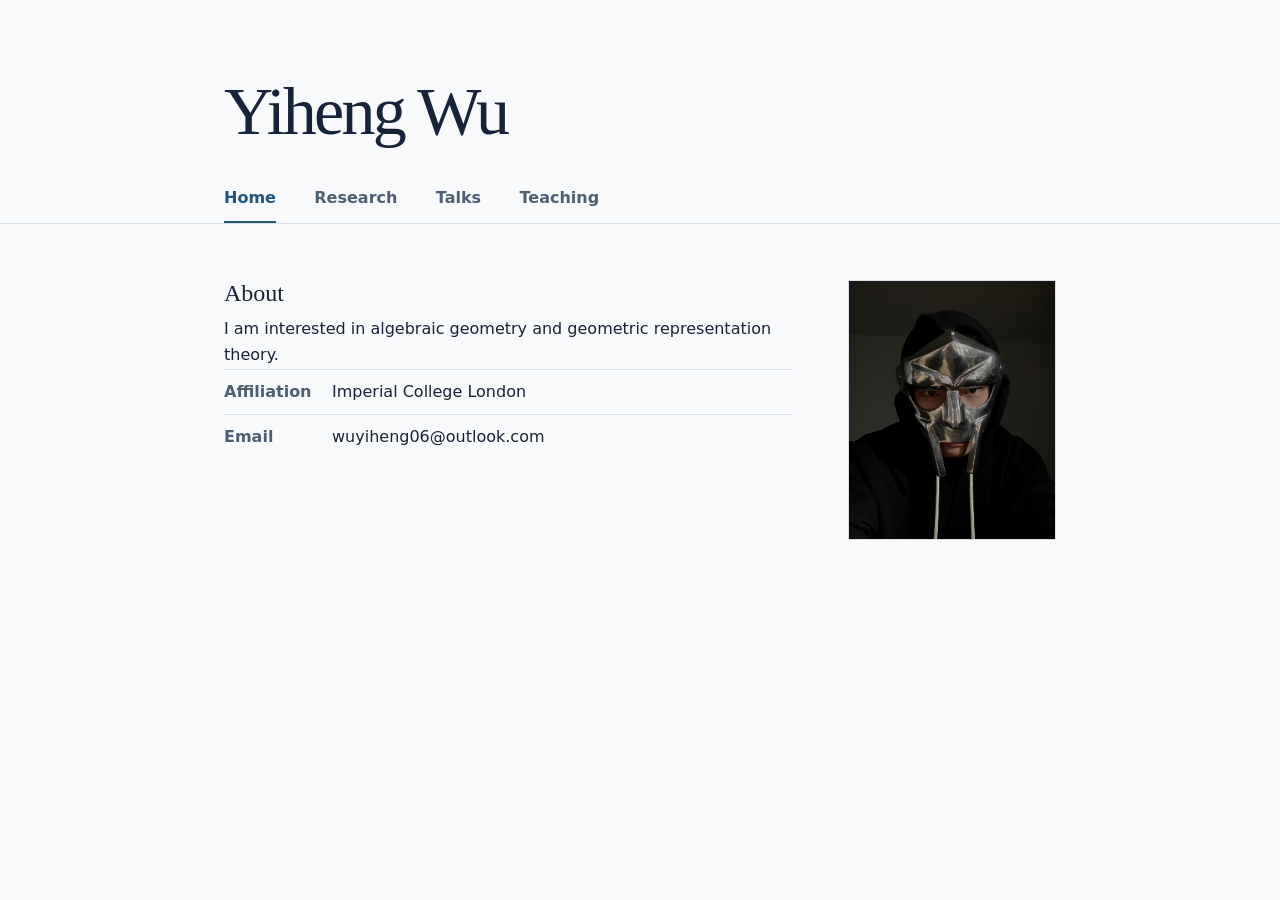
==== index.html @ a624ade6 "Publish the personal website from the repository root" ====
<!doctype html>
<html lang="en">
<head>
  <meta charset="utf-8">
  <meta name="viewport" content="width=device-width, initial-scale=1">
  <title>Yiheng Wu </title>
  <link rel="stylesheet" href="assets/site.css">
</head>
<body>
  <a class="skip-link" href="#main">Skip to content</a>
  <header class="site-header">
    <div class="site-width">
      <h1 class="site-name">Yiheng Wu </h1>
      <nav class="site-nav" aria-label="Main navigation">
        <ul>
          <li><a href="index.html" aria-current="page">Home</a></li>
          <li><a href="research.html">Research</a></li>
          <li><a href="talks.html">Talks</a></li>
          <li><a href="teaching.html">Teaching</a></li>
        </ul>
      </nav>
    </div>
  </header>

  <main id="main" class="site-width" tabindex="-1">
    <div class="profile">
      <div class="profile-copy">
        <h2 class="section-title">About</h2>
        <div class="section-copy">
           I am interested in algebraic geometry and geometric representation theory. 
        </div>
        <dl class="profile-details">
          <div>
            <dt>Affiliation</dt>
            <dd> Imperial College London </dd>
          </div>
          <div>
            <dt>Email</dt>
            <dd> wuyiheng06@outlook.com </dd>
          </div>
        </dl>
      </div>
        <figure class="portrait">
          <img src="assets/IMG_4331%203.jpeg" alt="Portrait">
        </figure>
    </div>
  </main>
</body>
</html>
---- assets/site.css ----
:root {
  color-scheme: light;
  --background: #f8f9fb;
  --surface: #eef1f5;
  --ink: #172338;
  --muted: #4e5f73;
  --accent: #205582;
  --rule: #d8dfe8;
}

* {
  box-sizing: border-box;
}

body {
  margin: 0;
  background: var(--background);
  color: var(--ink);
  font: 1rem/1.65 system-ui, sans-serif;
}

a {
  color: var(--accent);
  text-underline-offset: 0.2em;
}

a:focus-visible {
  outline: 2px solid var(--accent);
  outline-offset: 4px;
}

.skip-link {
  position: absolute;
  inset: 0 auto auto 0;
  padding: 0.5rem 1rem;
  transform: translateY(-110%);
  background: var(--background);
}

.skip-link:focus {
  transform: translateY(0);
}

.site-width {
  inline-size: min(100% - 3rem, 52rem);
  margin-inline: auto;
}

.site-header {
  padding-block-start: clamp(2rem, 7vw, 4.5rem);
  border-block-end: 1px solid var(--rule);
}

.site-name,
.page-title,
.section-title {
  margin: 0;
  font-family: Georgia, "Times New Roman", serif;
  font-weight: 400;
  line-height: 1.15;
}

.site-name {
  font-size: clamp(2.75rem, 7vw, 4.25rem);
  letter-spacing: -0.04em;
}

.site-name a {
  color: inherit;
  text-decoration: none;
}

.site-nav ul {
  display: flex;
  flex-wrap: wrap;
  gap: 0 clamp(1rem, 4.5vw, 2.4rem);
  margin: 1.6rem 0 0;
  padding: 0;
  list-style: none;
}

.site-nav a {
  display: block;
  border-block-end: 2px solid transparent;
  padding-block: 0.6rem;
  color: var(--muted);
  font-weight: 550;
  text-decoration: none;
}

.site-nav a:hover,
.site-nav a[aria-current="page"] {
  border-block-end-color: var(--accent);
  color: var(--accent);
}

main {
  padding-block: clamp(2.25rem, 6vw, 3.5rem) 4rem;
}

.profile {
  display: grid;
  grid-template-columns: minmax(0, 1fr) minmax(9rem, 13rem);
  align-items: start;
  gap: clamp(1.75rem, 6vw, 3.5rem);
}

.profile-copy {
  min-inline-size: 0;
}

.page-title {
  font-size: clamp(2.1rem, 5vw, 3rem);
}

.section-title {
  font-size: 1.5rem;
}

.section-copy {
  min-block-size: 2.75rem;
  padding-block-start: 0.5rem;
}

.section-copy > :first-child {
  margin-block-start: 0;
}

.section-copy > :last-child {
  margin-block-end: 0;
}

.profile-details {
  margin: 0;
}

.profile-details > div {
  display: grid;
  grid-template-columns: 6rem minmax(0, 1fr);
  gap: 0.75rem;
  border-block-start: 1px solid var(--rule);
  padding-block: 0.55rem;
}

.profile-details dt {
  color: var(--muted);
  font-weight: 550;
}

.profile-details dd {
  min-block-size: 1.65em;
  margin: 0;
  overflow-wrap: anywhere;
}

.portrait {
  display: grid;
  place-items: center;
  inline-size: 100%;
  aspect-ratio: 4 / 5;
  margin: 0;
  overflow: hidden;
  border: 1px solid var(--rule);
  background: var(--surface);
  color: var(--muted);
}

.portrait img {
  display: block;
  inline-size: 100%;
  block-size: 100%;
  object-fit: cover;
}

.portrait figcaption {
  font-size: 0.9rem;
}

.content-section {
  margin-block-start: 2.25rem;
  border-block-start: 1px solid var(--rule);
  padding-block-start: 1.2rem;
}

@media (max-width: 36rem) {
  .site-width {
    inline-size: min(100% - 2rem, 52rem);
  }

  .site-nav ul {
    margin-block-start: 1.1rem;
  }

  .profile {
    grid-template-columns: 1fr;
  }

  .portrait {
    max-inline-size: 11rem;
  }
}
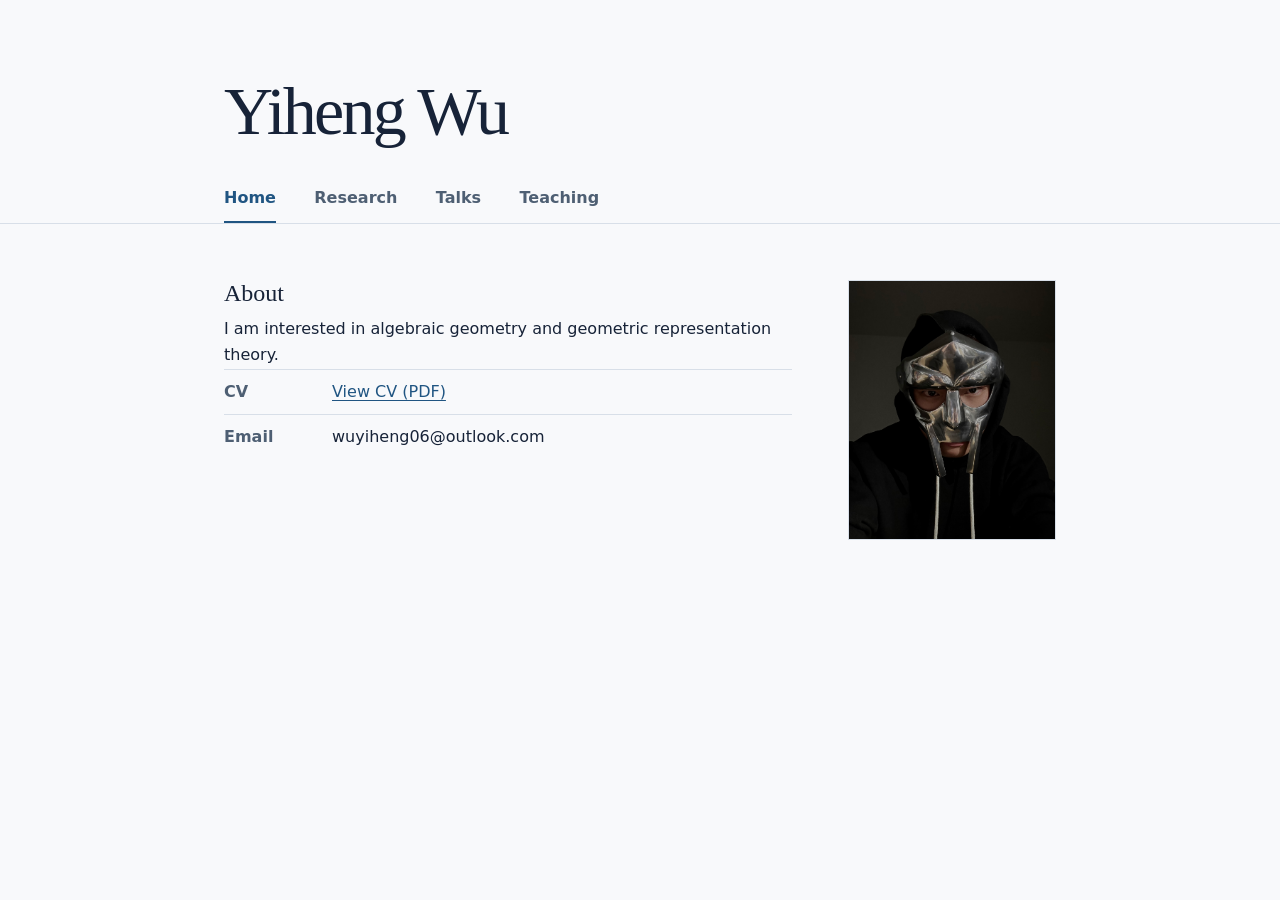
==== commit aa5aba55: "Replace homepage affiliation with CV link" ====
--- a/index.html
+++ b/index.html
@@ -31,8 +31,8 @@
         </div>
         <dl class="profile-details">
           <div>
-            <dt>Affiliation</dt>
-            <dd> Imperial College London </dd>
+            <dt>CV</dt>
+            <dd><a href="assets/YIHENG_WU_CV.pdf">View CV (PDF)</a></dd>
           </div>
           <div>
             <dt>Email</dt>
@@ -41,7 +41,7 @@
         </dl>
       </div>
         <figure class="portrait">
-          <img src="assets/IMG_4331%203.jpeg" alt="Portrait">
+          <img src="assets/portrait.jpeg" alt="Portrait">
         </figure>
     </div>
   </main>
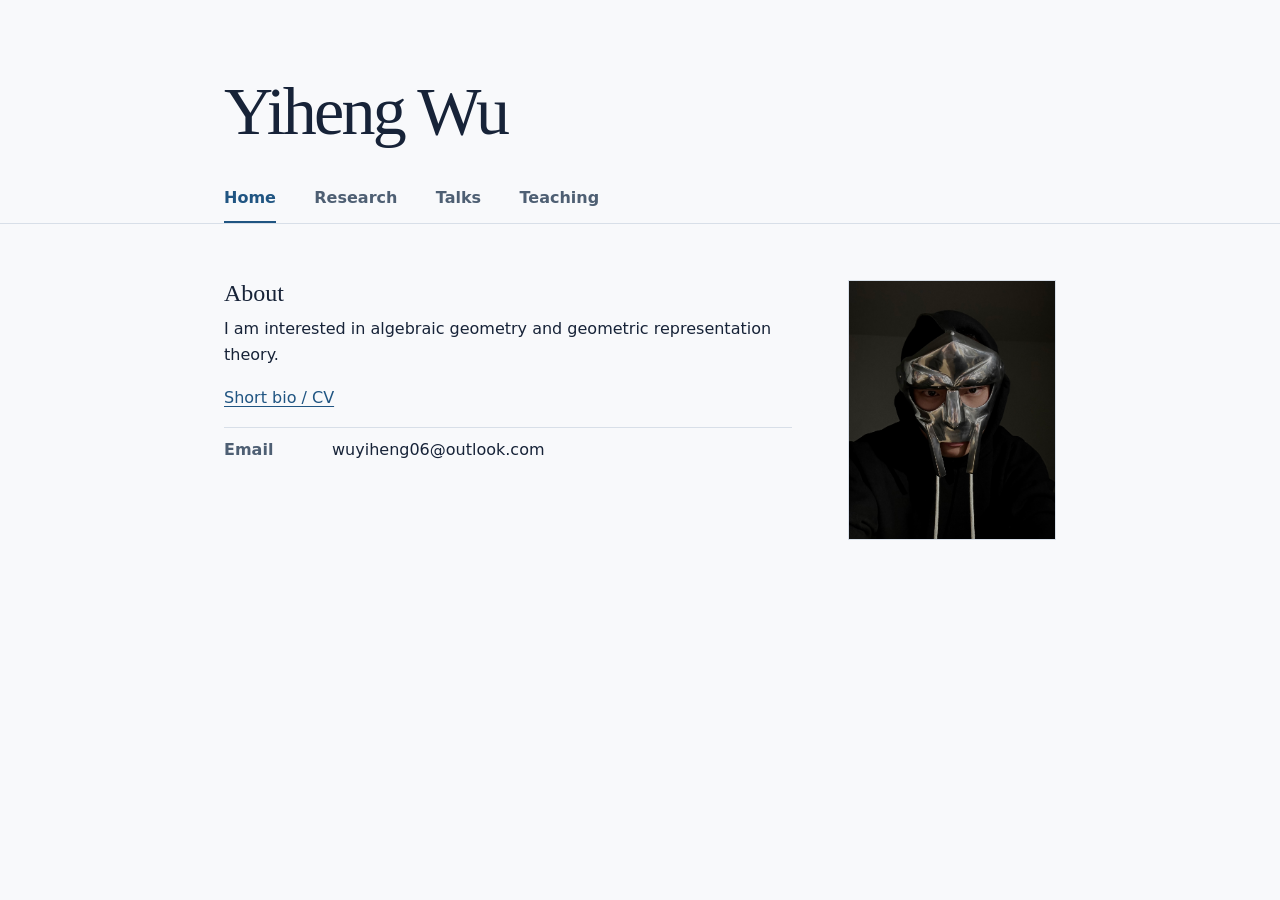
==== commit a79894d0: "Relabel the homepage CV link" ====
--- a/index.html
+++ b/index.html
@@ -29,11 +29,8 @@
         <div class="section-copy">
            I am interested in algebraic geometry and geometric representation theory. 
         </div>
+        <p class="profile-link"><a href="assets/YIHENG_WU_CV.pdf">Short bio / CV</a></p>
         <dl class="profile-details">
-          <div>
-            <dt>CV</dt>
-            <dd><a href="assets/YIHENG_WU_CV.pdf">View CV (PDF)</a></dd>
-          </div>
           <div>
             <dt>Email</dt>
             <dd> wuyiheng06@outlook.com </dd>
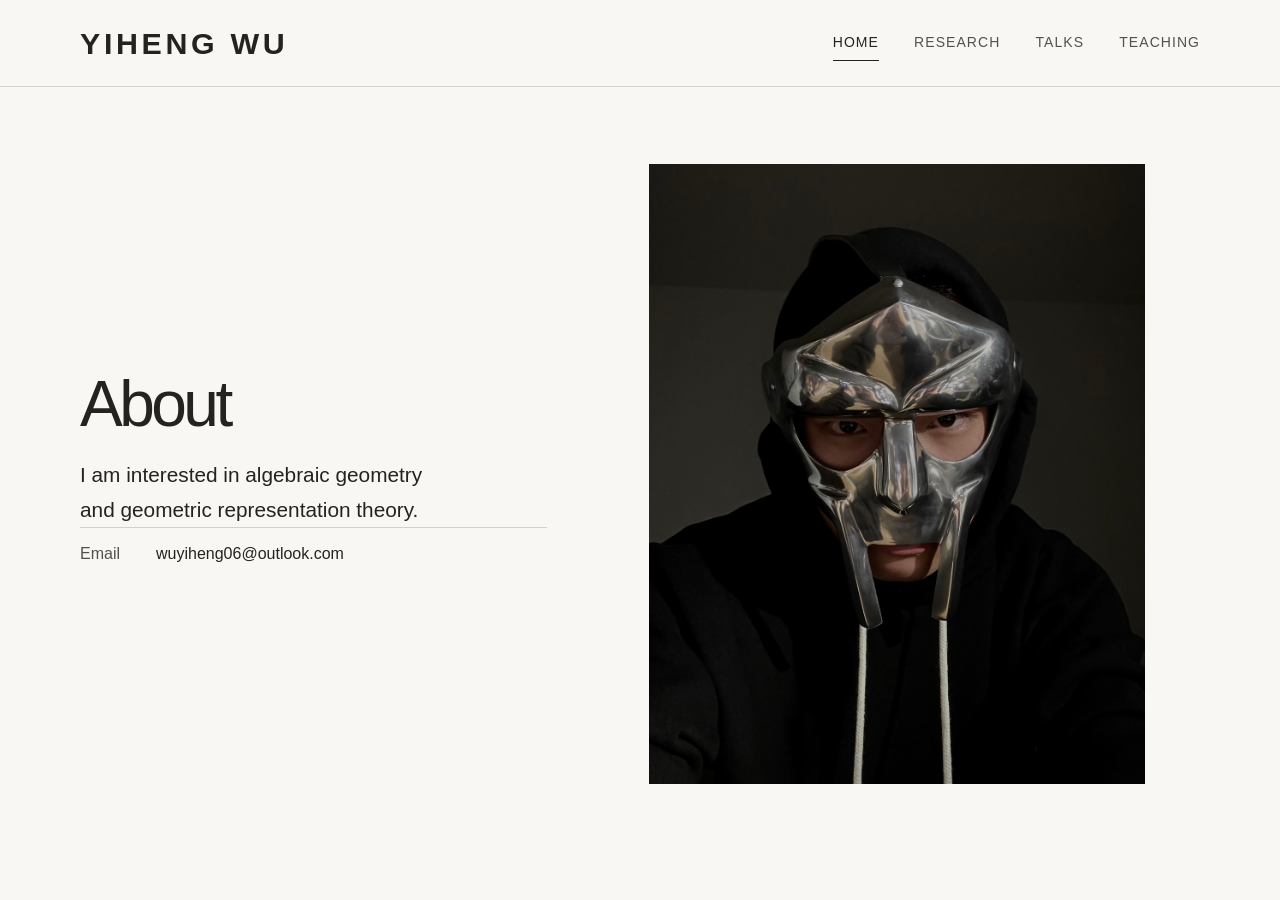
==== commit db8c3e74: "Update index.html" ====
--- a/index.html
+++ b/index.html
@@ -29,7 +29,7 @@
         <div class="section-copy">
            I am interested in algebraic geometry and geometric representation theory. 
         </div>
-        <p class="profile-link"><a href="assets/YIHENG_WU_CV.pdf">Short bio / CV</a></p>
+        <!-- <p class="profile-link"><a href="assets/YIHENG_WU_CV.pdf">Short bio / CV</a></p> -->
         <dl class="profile-details">
           <div>
             <dt>Email</dt>
--- a/assets/site.css
+++ b/assets/site.css
@@ -1,11 +1,11 @@
 :root {
   color-scheme: light;
-  --background: #f8f9fb;
-  --surface: #eef1f5;
-  --ink: #172338;
-  --muted: #4e5f73;
-  --accent: #205582;
-  --rule: #d8dfe8;
+  --background: #f8f7f4;
+  --ink: #24231f;
+  --muted: #54514b;
+  --rule: #d5d1c9;
+  --surface: #ebe8e2;
+  --type: "Helvetica Neue", Helvetica, Arial, sans-serif;
 }
 
 * {
@@ -16,22 +16,27 @@
   margin: 0;
   background: var(--background);
   color: var(--ink);
-  font: 1rem/1.65 system-ui, sans-serif;
+  font: 1rem/1.65 var(--type);
 }
 
 a {
-  color: var(--accent);
-  text-underline-offset: 0.2em;
+  color: inherit;
+  text-underline-offset: 0.22em;
+}
+
+a:hover {
+  text-decoration-thickness: 2px;
 }
 
 a:focus-visible {
-  outline: 2px solid var(--accent);
+  outline: 2px solid var(--ink);
   outline-offset: 4px;
 }
 
 .skip-link {
   position: absolute;
   inset: 0 auto auto 0;
+  z-index: 1;
   padding: 0.5rem 1rem;
   transform: translateY(-110%);
   background: var(--background);
@@ -42,84 +47,98 @@
 }
 
 .site-width {
-  inline-size: min(100% - 3rem, 52rem);
+  inline-size: min(100% - 4rem, 70rem);
   margin-inline: auto;
 }
 
 .site-header {
-  padding-block-start: clamp(2rem, 7vw, 4.5rem);
   border-block-end: 1px solid var(--rule);
+}
+
+.site-header > .site-width {
+  display: flex;
+  flex-wrap: wrap;
+  align-items: center;
+  justify-content: space-between;
+  gap: 0.75rem 2rem;
+  padding-block: 1.6rem;
 }
 
 .site-name,
 .page-title,
 .section-title {
   margin: 0;
-  font-family: Georgia, "Times New Roman", serif;
-  font-weight: 400;
-  line-height: 1.15;
+  font-weight: 500;
+  line-height: 1.12;
 }
 
 .site-name {
-  font-size: clamp(2.75rem, 7vw, 4.25rem);
-  letter-spacing: -0.04em;
+  font-size: clamp(1.35rem, 3vw, 1.9rem);
+  font-weight: 600;
+  letter-spacing: 0.12em;
+  text-transform: uppercase;
 }
 
 .site-name a {
-  color: inherit;
   text-decoration: none;
 }
 
 .site-nav ul {
   display: flex;
   flex-wrap: wrap;
-  gap: 0 clamp(1rem, 4.5vw, 2.4rem);
-  margin: 1.6rem 0 0;
+  gap: 0.25rem clamp(0.9rem, 3vw, 2.2rem);
+  margin: 0;
   padding: 0;
   list-style: none;
 }
 
 .site-nav a {
   display: block;
-  border-block-end: 2px solid transparent;
-  padding-block: 0.6rem;
+  border-block-end: 1px solid transparent;
+  padding-block: 0.35rem;
   color: var(--muted);
-  font-weight: 550;
+  font-size: 0.875rem;
+  font-weight: 500;
+  letter-spacing: 0.075em;
   text-decoration: none;
+  text-transform: uppercase;
 }
 
 .site-nav a:hover,
 .site-nav a[aria-current="page"] {
-  border-block-end-color: var(--accent);
-  color: var(--accent);
+  border-block-end-color: currentColor;
+  color: var(--ink);
 }
 
 main {
-  padding-block: clamp(2.25rem, 6vw, 3.5rem) 4rem;
+  padding-block: clamp(2.5rem, 6vw, 5.25rem) 4rem;
 }
 
 .profile {
   display: grid;
-  grid-template-columns: minmax(0, 1fr) minmax(9rem, 13rem);
-  align-items: start;
-  gap: clamp(1.75rem, 6vw, 3.5rem);
+  grid-template-columns: minmax(0, 1fr) minmax(0, 1.18fr);
+  align-items: center;
+  gap: clamp(2.5rem, 8vw, 8rem);
 }
 
 .profile-copy {
   min-inline-size: 0;
-}
-
-.page-title {
-  font-size: clamp(2.1rem, 5vw, 3rem);
+  max-inline-size: 30rem;
+}
+
+.page-title,
+.profile .section-title {
+  font-size: clamp(2.5rem, 5vw, 4.2rem);
+  letter-spacing: -0.055em;
 }
 
 .section-title {
-  font-size: 1.5rem;
+  font-size: clamp(1.25rem, 2vw, 1.65rem);
+  letter-spacing: -0.025em;
 }
 
 .section-copy {
-  min-block-size: 2.75rem;
-  padding-block-start: 0.5rem;
+  padding-block-start: 0.7rem;
 }
 
 .section-copy > :first-child {
@@ -130,39 +149,45 @@
   margin-block-end: 0;
 }
 
+.profile .section-copy {
+  max-inline-size: 32ch;
+  padding-block-start: 1.125rem;
+  font-size: clamp(1.0625rem, 1.65vw, 1.3rem);
+}
+
+.profile-link {
+  margin-block: 2rem;
+  font-weight: 500;
+}
+
 .profile-details {
   margin: 0;
 }
 
 .profile-details > div {
   display: grid;
-  grid-template-columns: 6rem minmax(0, 1fr);
+  grid-template-columns: 4rem minmax(0, 1fr);
   gap: 0.75rem;
   border-block-start: 1px solid var(--rule);
-  padding-block: 0.55rem;
+  padding-block: 0.8rem;
 }
 
 .profile-details dt {
   color: var(--muted);
-  font-weight: 550;
 }
 
 .profile-details dd {
-  min-block-size: 1.65em;
   margin: 0;
   overflow-wrap: anywhere;
 }
 
 .portrait {
-  display: grid;
-  place-items: center;
   inline-size: 100%;
+  max-inline-size: 31rem;
   aspect-ratio: 4 / 5;
   margin: 0;
   overflow: hidden;
-  border: 1px solid var(--rule);
   background: var(--surface);
-  color: var(--muted);
 }
 
 .portrait img {
@@ -172,23 +197,26 @@
   object-fit: cover;
 }
 
-.portrait figcaption {
-  font-size: 0.9rem;
-}
-
 .content-section {
-  margin-block-start: 2.25rem;
+  max-inline-size: 54rem;
+  margin-block-start: 2.4rem;
   border-block-start: 1px solid var(--rule);
-  padding-block-start: 1.2rem;
-}
-
-@media (max-width: 36rem) {
+  padding-block-start: 1.4rem;
+}
+
+.content-section li + li {
+  margin-block-start: 0.4rem;
+}
+
+@media (max-width: 43rem) {
   .site-width {
-    inline-size: min(100% - 2rem, 52rem);
-  }
-
-  .site-nav ul {
-    margin-block-start: 1.1rem;
+    inline-size: min(100% - 2rem, 70rem);
+  }
+
+  .site-header > .site-width {
+    align-items: flex-start;
+    flex-direction: column;
+    padding-block: 1.125rem;
   }
 
   .profile {
@@ -196,6 +224,6 @@
   }
 
   .portrait {
-    max-inline-size: 11rem;
-  }
-}
+    max-inline-size: 28rem;
+  }
+}
